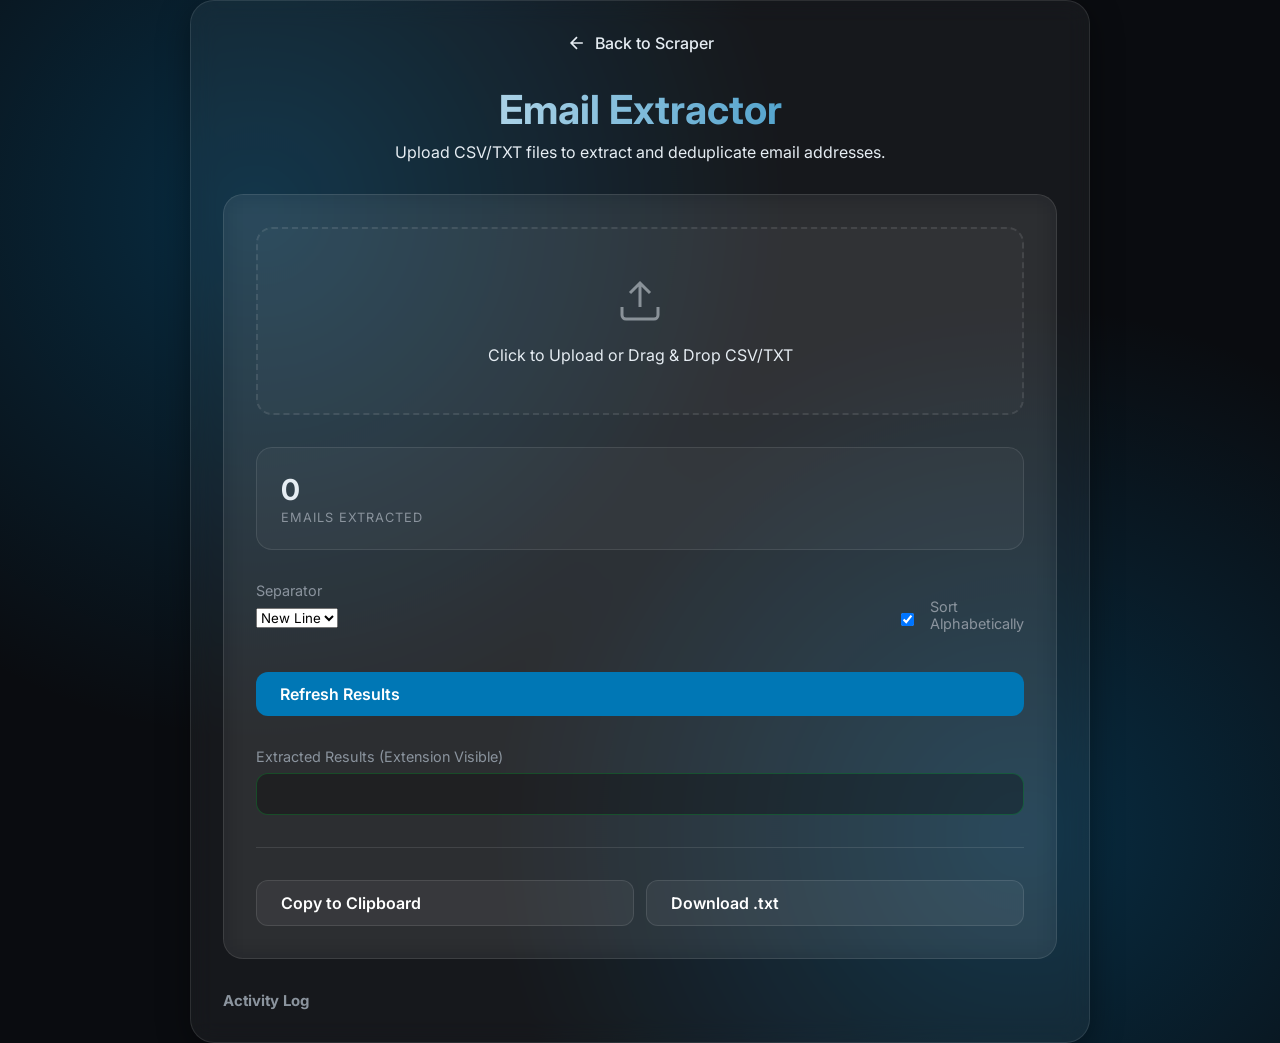
==== extractor.html @ 9d10d81e "Separate Email Extractor into its own page and improve extension compatibility" ====
<!DOCTYPE html>
<html lang="en">

<head>
    <meta charset="UTF-8">
    <meta name="viewport" content="width=device-width, initial-scale=1.0">
    <title>Bulk Email Extractor | Lead Dashboard</title>
    <link rel="stylesheet" href="style.css">
    <link href="https://fonts.googleapis.com/css2?family=Inter:wght@400;500;600;700&display=swap" rel="stylesheet">
    <style>
        /* Specialized styles for the extractor page */
        .line-content pre {
            margin: 0;
            white-space: pre-wrap;
            word-break: break-all;
            color: #00ff41;
            font-family: 'Courier New', Courier, monospace;
            font-size: 0.95rem;
            line-height: 1.5;
        }

        .extractor-container {
            max-width: 900px !important;
        }

        .back-link {
            display: inline-flex;
            align-items: center;
            gap: 8px;
            color: var(--primary-color);
            text-decoration: none;
            font-weight: 500;
            margin-bottom: 2rem;
            transition: opacity 0.2s;
        }

        .back-link:hover {
            opacity: 0.8;
        }

        .drop-zone {
            border: 2px dashed var(--glass-border);
            border-radius: 16px;
            padding: 3rem;
            text-align: center;
            cursor: pointer;
            transition: all 0.3s ease;
            background: rgba(255, 255, 255, 0.02);
            margin-bottom: 2rem;
        }

        .drop-zone.dragover {
            border-color: var(--primary-color);
            background: rgba(0, 163, 255, 0.05);
        }

        .results-card {
            background: var(--glass-bg);
            backdrop-filter: blur(12px);
            border: 1px solid var(--glass-border);
            border-radius: 20px;
            padding: 2rem;
            margin-top: 2rem;
        }

        .apify-simulation {
            background: rgba(0, 0, 0, 0.3);
            border-radius: 12px;
            padding: 20px;
            max-height: 400px;
            overflow-y: auto;
            border: 1px solid rgba(0, 255, 65, 0.2);
        }
    </style>
</head>

<body>
    <div class="container extractor-container">
        <header>
            <a href="index.html" class="back-link">
                <svg width="20" height="20" viewBox="0 0 24 24" fill="none" stroke="currentColor" stroke-width="2">
                    <path d="M19 12H5M12 19l-7-7 7-7" />
                </svg>
                Back to Scraper
            </a>
            <h1>Email Extractor</h1>
            <p>Upload CSV/TXT files to extract and deduplicate email addresses.</p>
        </header>

        <div class="results-card">
            <div id="dropZone" class="drop-zone">
                <svg width="48" height="48" viewBox="0 0 24 24" fill="none" stroke="currentColor" stroke-width="1.5"
                    style="margin-bottom: 1rem; opacity: 0.5;">
                    <path d="M21 15v4a2 2 0 0 1-2 2H5a2 2 0 0 1-2-2v-4M17 8l-5-5-5 5M12 3v12" />
                </svg>
                <p>Click to Upload or Drag & Drop CSV/TXT</p>
                <input type="file" id="fileInput" hidden accept=".csv,.txt">
            </div>

            <div class="stats-grid" style="margin-bottom: 2rem;">
                <div class="stat-card">
                    <div class="stat-value" id="emailCount">0</div>
                    <div class="stat-label">EMAILS EXTRACTED</div>
                </div>
            </div>

            <div class="setup-section" style="border: none; padding: 0;">
                <div class="input-group">
                    <label>Separator</label>
                    <select id="extractorSeparator">
                        <option value="newline">New Line</option>
                        <option value=", ">Comma</option>
                        <option value=" | ">Pipe</option>
                        <option value=" : ">Colon</option>
                    </select>
                </div>

                <div class="checkbox-group" style="margin: 1rem 0;">
                    <input type="checkbox" id="sortEmails" checked>
                    <label for="sortEmails">Sort Alphabetically</label>
                </div>

                <button id="extractBtn" class="btn btn-primary" style="width: 100%;">Refresh Results</button>
            </div>

            <div class="config-section" style="margin-top: 2rem;">
                <label>Extracted Results (Extension Visible)</label>
                <div class="apify-simulation">
                    <div class="line-content">
                        <pre id="extractorOutput"></pre>
                    </div>
                </div>
            </div>

            <div class="action-buttons" style="display: flex; gap: 12px; margin-top: 1.5rem;">
                <button id="copyEmailsBtn" class="btn btn-secondary" style="flex: 1;">Copy to Clipboard</button>
                <button id="downloadEmailsBtn" class="btn btn-secondary" style="flex: 1;">Download .txt</button>
            </div>
        </div>

        <div id="activityLog" class="activity-log" style="margin-top: 2rem;">
            <h3>Activity Log</h3>
            <div id="logEntries"></div>
        </div>
    </div>

    <script src="extractor.js"></script>
</body>

</html>
---- style.css ----
:root {
    --primary: #0077b5;
    --primary-hover: #005582;
    --bg-dark: #0a0c10;
    --glass-bg: rgba(255, 255, 255, 0.05);
    --glass-border: rgba(255, 255, 255, 0.1);
    --text-main: #e6edf3;
    --text-dim: #8b949e;
    --accent-glow: rgba(0, 119, 181, 0.3);
}

* {
    margin: 0;
    padding: 0;
    box-sizing: border-box;
    font-family: 'Outfit', 'Inter', sans-serif;
}

body {
    background-color: var(--bg-dark);
    color: var(--text-main);
    min-height: 100vh;
    display: flex;
    justify-content: center;
    align-items: center;
    background-image:
        radial-gradient(circle at 20% 20%, var(--accent-glow) 0%, transparent 40%),
        radial-gradient(circle at 80% 80%, var(--accent-glow) 0%, transparent 40%);
}

.container {
    width: 90%;
    max-width: 1200px;
    padding: 2rem;
    background: var(--glass-bg);
    backdrop-filter: blur(12px);
    border: 1px solid var(--glass-border);
    border-radius: 24px;
    box-shadow: 0 8px 32px rgba(0, 0, 0, 0.4);
}

header {
    text-align: center;
    margin-bottom: 2rem;
}

h1 {
    font-size: 2.5rem;
    font-weight: 700;
    margin-bottom: 0.5rem;
    background: linear-gradient(to right, #fff, #0077b5);
    -webkit-background-clip: text;
    -webkit-text-fill-color: transparent;
}

.subtitle {
    color: var(--text-dim);
    font-size: 1.1rem;
}

.setup-section {
    display: flex;
    gap: 1rem;
    margin-bottom: 2rem;
    padding-bottom: 2rem;
    border-bottom: 1px solid var(--glass-border);
    flex-wrap: wrap;
}

.config-section {
    margin-bottom: 2rem;
    padding-bottom: 2rem;
    border-bottom: 1px solid var(--glass-border);
}

textarea {
    width: 100%;
    height: 150px;
    padding: 12px 16px;
    background: rgba(0, 0, 0, 0.2);
    border: 1px solid var(--glass-border);
    border-radius: 12px;
    color: #00ff41;
    /* Neo-code green */
    font-family: 'Courier New', Courier, monospace;
    font-size: 0.9rem;
    line-height: 1.4;
    resize: vertical;
    transition: all 0.3s ease;
}

textarea:focus {
    outline: none;
    border-color: var(--primary);
    box-shadow: 0 0 0 4px var(--accent-glow);
}

.input-group {
    flex: 1;
    min-width: 300px;
}

label {
    display: block;
    margin-bottom: 0.5rem;
    color: var(--text-dim);
    font-size: 0.9rem;
}

input {
    width: 100%;
    padding: 12px 16px;
    background: rgba(0, 0, 0, 0.2);
    border: 1px solid var(--glass-border);
    border-radius: 12px;
    color: white;
    font-size: 1rem;
    transition: all 0.3s ease;
}

input:focus {
    outline: none;
    border-color: var(--primary);
    box-shadow: 0 0 0 4px var(--accent-glow);
}

.btn {
    padding: 12px 24px;
    border-radius: 12px;
    border: none;
    cursor: pointer;
    font-weight: 600;
    font-size: 1rem;
    transition: all 0.3s ease;
    display: flex;
    align-items: center;
    gap: 8px;
}

.btn-primary {
    background: var(--primary);
    color: white;
}

.btn-primary:hover:not(:disabled) {
    background: var(--primary-hover);
    transform: translateY(-2px);
}

.btn-danger {
    background: #ff4b2b;
    color: white;
}

.btn-danger:hover {
    background: #d43f21;
}

.btn-secondary {
    background: var(--glass-bg);
    color: white;
    border: 1px solid var(--glass-border);
}

.btn-secondary:hover:not(:disabled) {
    background: rgba(255, 255, 255, 0.1);
}

.btn:disabled {
    opacity: 0.5;
    cursor: not-allowed;
}

.stats-grid {
    display: grid;
    grid-template-columns: repeat(auto-fit, minmax(200px, 1fr));
    gap: 1.5rem;
    margin-bottom: 2rem;
}

.stat-card {
    background: rgba(255, 255, 255, 0.03);
    padding: 1.5rem;
    border-radius: 16px;
    border: 1px solid var(--glass-border);
}

.stat-value {
    font-size: 1.8rem;
    font-weight: 700;
    margin-bottom: 0.2rem;
}

.stat-label {
    color: var(--text-dim);
    font-size: 0.8rem;
    text-transform: uppercase;
    letter-spacing: 1px;
}

.progress-container {
    margin-bottom: 2rem;
}

.progress-bar {
    height: 8px;
    background: rgba(0, 0, 0, 0.3);
    border-radius: 4px;
    overflow: hidden;
}

.progress-fill {
    height: 100%;
    background: var(--primary);
    width: 0%;
    transition: width 0.4s ease;
    box-shadow: 0 0 10px var(--primary);
}

.activity-log-container {
    margin-bottom: 2rem;
    background: rgba(0, 0, 0, 0.2);
    border: 1px solid var(--glass-border);
    border-radius: 12px;
    padding: 1rem;
}

.activity-log {
    max-height: 150px;
    overflow-y: auto;
    font-family: 'Courier New', Courier, monospace;
    font-size: 0.8rem;
    color: var(--text-dim);
}

.log-entry {
    padding: 4px 0;
    border-bottom: 1px solid rgba(255, 255, 255, 0.05);
    display: flex;
    justify-content: space-between;
}

.log-entry.success {
    color: #00ff41;
}

.log-entry.error {
    color: #ff4b2b;
}

.table-container {
    max-height: 400px;
    overflow-y: auto;
    border-radius: 12px;
    border: 1px solid var(--glass-border);
}

table {
    width: 100%;
    border-collapse: collapse;
    text-align: left;
}

th {
    background: rgba(0, 0, 0, 0.3);
    padding: 12px 16px;
    font-weight: 600;
    color: var(--text-dim);
    position: sticky;
    top: 0;
}

td {
    padding: 12px 16px;
    border-bottom: 1px solid var(--glass-border);
    font-size: 0.9rem;
}

tr:hover td {
    background: rgba(255, 255, 255, 0.02);
}

.link-cell {
    color: var(--primary);
    text-decoration: none;
}

.link-cell:hover {
    text-decoration: underline;
}

/* Navigation */
.main-nav {
    display: flex;
    gap: 1.5rem;
    margin-bottom: 2rem;
    padding-bottom: 1rem;
    border-bottom: 1px solid var(--glass-border);
    justify-content: center;
}

.nav-link {
    color: var(--text-dim);
    text-decoration: none;
    font-weight: 600;
    font-size: 1rem;
    padding: 8px 16px;
    border-radius: 8px;
    transition: all 0.3s ease;
}

.nav-link:hover {
    color: white;
    background: rgba(255, 255, 255, 0.05);
}

.nav-link.active {
    color: white;
    background: var(--primary);
    box-shadow: 0 4px 15px var(--accent-glow);
}

.content-view {
    display: none;
}

.content-view.active {
    display: block;
}

/* Extractor Specific Styles */
.extractor-setup {
    border-bottom: 1px solid var(--glass-border);
    padding-bottom: 2rem;
}

.upload-box {
    width: 100%;
    padding: 3rem;
    background: rgba(255, 255, 255, 0.02);
    border: 2px dashed var(--glass-border);
    border-radius: 20px;
    text-align: center;
    cursor: pointer;
    transition: all 0.3s ease;
    color: var(--text-dim);
}

.upload-box:hover,
.upload-box.drag-over {
    border-color: var(--primary);
    background: rgba(0, 119, 181, 0.05);
    color: white;
}

.upload-box svg {
    margin-bottom: 1rem;
    opacity: 0.5;
}

.select-input {
    width: 100%;
    padding: 12px;
    background: rgba(0, 0, 0, 0.2);
    border: 1px solid var(--glass-border);
    border-radius: 10px;
    color: white;
    appearance: none;
    background-image: url("data:image/svg+xml,%3Csvg xmlns='http://www.w3.org/2000/svg' width='24' height='24' viewBox='0 0 24 24' fill='none' stroke='white' stroke-width='2' stroke-linecap='round' stroke-linejoin='round'%3E%3Cpolyline points='6 9 12 15 18 9'%3E%3C/polyline%3E%3C/svg%3E");
    background-repeat: no-repeat;
    background-position: right 12px center;
    background-size: 16px;
}

.checkbox-group {
    display: flex;
    align-items: center;
}

.checkbox-container {
    display: flex;
    align-items: center;
    cursor: pointer;
    user-select: none;
    font-size: 0.9rem;
    color: var(--text-main);
}

.checkbox-container input {
    display: none;
}

.checkmark {
    height: 20px;
    width: 20px;
    background-color: rgba(0, 0, 0, 0.3);
    border: 1px solid var(--glass-border);
    border-radius: 6px;
    margin-right: 12px;
    position: relative;
    transition: all 0.2s ease;
}

.checkbox-container:hover input~.checkmark {
    border-color: var(--primary);
}

.checkbox-container input:checked~.checkmark {
    background-color: var(--primary);
    border-color: var(--primary);
}

.checkmark:after {
    content: "";
    position: absolute;
    display: none;
    left: 6px;
    top: 2px;
    width: 6px;
    height: 11px;
    border: solid white;
    border-width: 0 2px 2px 0;
    transform: rotate(45deg);
}

.checkbox-container input:checked~.checkmark:after {
    display: block;
}

::placeholder {
    color: rgba(255, 255, 255, 0.2);
}

.results-display {
    width: 100%;
    height: 150px;
    padding: 12px 16px;
    background: rgba(0, 0, 0, 0.2);
    border: 1px solid var(--glass-border);
    border-radius: 12px;
    color: #00ff41;
    font-family: 'Courier New', Courier, monospace;
    font-size: 0.9rem;
    line-height: 1.4;
    overflow-y: auto;
    white-space: pre-wrap;
    word-break: break-all;
    position: relative;
}

.results-display:empty:before {
    content: attr(data-placeholder);
    color: rgba(255, 255, 255, 0.2);
}

/* Animations */
@keyframes fadeIn {
    from {
        opacity: 0;
        transform: translateY(10px);
    }

    to {
        opacity: 1;
        transform: translateY(0);
    }
}

.container {
    animation: fadeIn 0.8s ease-out;
}

::-webkit-scrollbar {
    width: 8px;
}

::-webkit-scrollbar-track {
    background: transparent;
}

::-webkit-scrollbar-thumb {
    background: var(--glass-border);
    border-radius: 4px;
}

::-webkit-scrollbar-thumb:hover {
    background: rgba(255, 255, 255, 0.2);
}
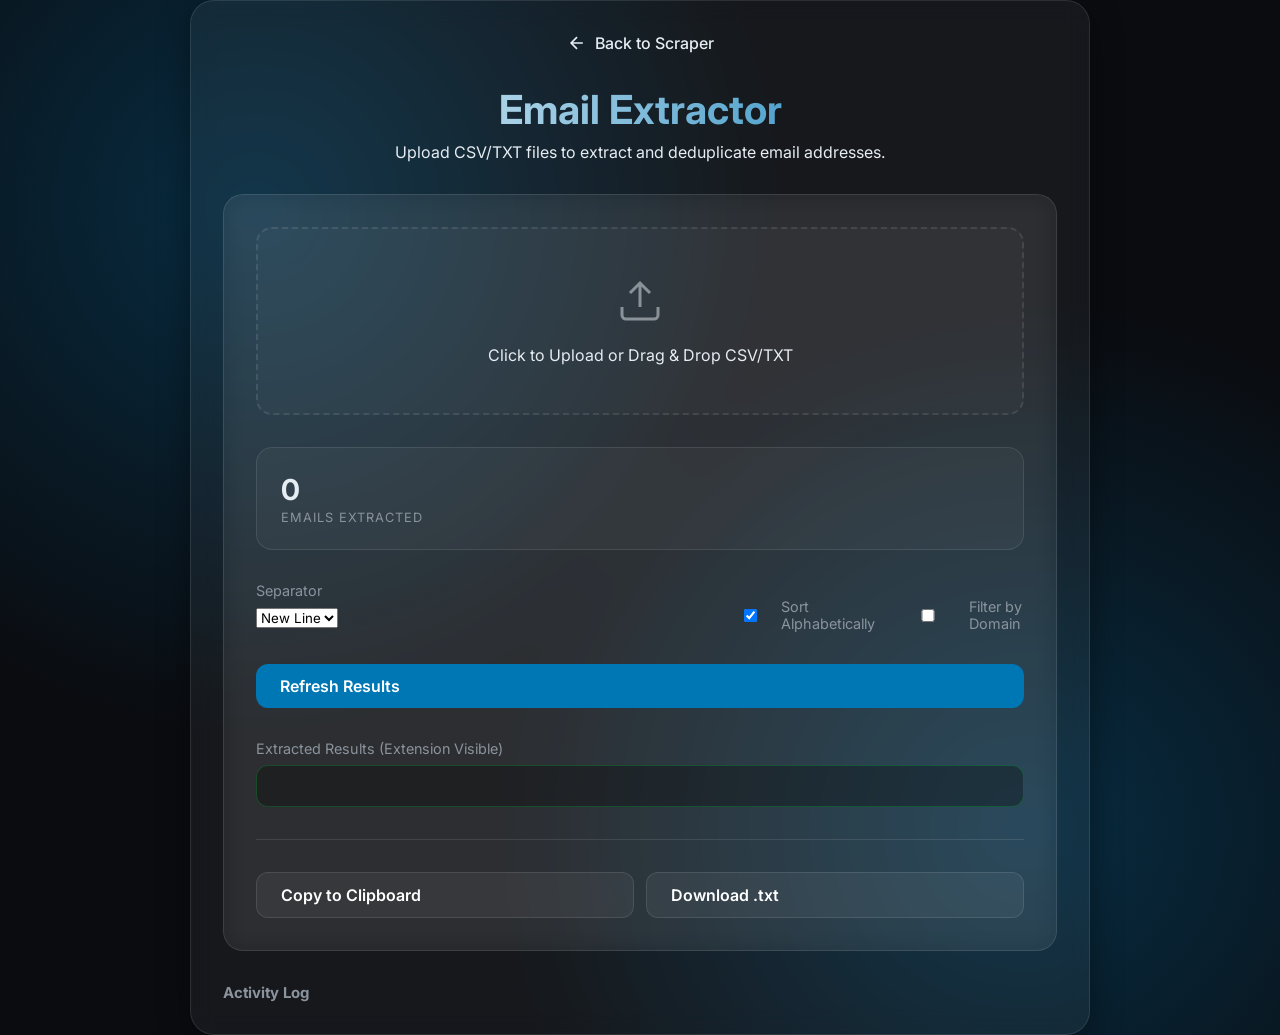
==== commit 7cb3c07d: "Add domain filtering feature to Email Extractor" ====
--- a/extractor.html
+++ b/extractor.html
@@ -115,9 +115,23 @@
                     </select>
                 </div>
 
-                <div class="checkbox-group" style="margin: 1rem 0;">
-                    <input type="checkbox" id="sortEmails" checked>
-                    <label for="sortEmails">Sort Alphabetically</label>
+                <div class="checkbox-group" style="margin: 1rem 0; display: flex; gap: 20px;">
+                    <div style="display: flex; align-items: center; gap: 8px;">
+                        <input type="checkbox" id="sortEmails" checked>
+                        <label for="sortEmails" style="margin-bottom: 0;">Sort Alphabetically</label>
+                    </div>
+                    <div style="display: flex; align-items: center; gap: 8px;">
+                        <input type="checkbox" id="filterByDomain">
+                        <label for="filterByDomain" style="margin-bottom: 0;">Filter by Domain</label>
+                    </div>
+                </div>
+
+                <div id="domainFilterSection" style="display: none; margin-bottom: 2rem;">
+                    <label for="domainList">Allowed Domains (One per line or website URLs)</label>
+                    <textarea id="domainList" placeholder="example.com&#10;http://www.company.org/"
+                        style="height: 100px; font-size: 0.85rem; margin-top: 0.5rem;"></textarea>
+                    <p class="stats-label" style="margin-top: 0.5rem; font-size: 0.7rem;">Domains will be automatically
+                        extracted from URLs.</p>
                 </div>
 
                 <button id="extractBtn" class="btn btn-primary" style="width: 100%;">Refresh Results</button>
